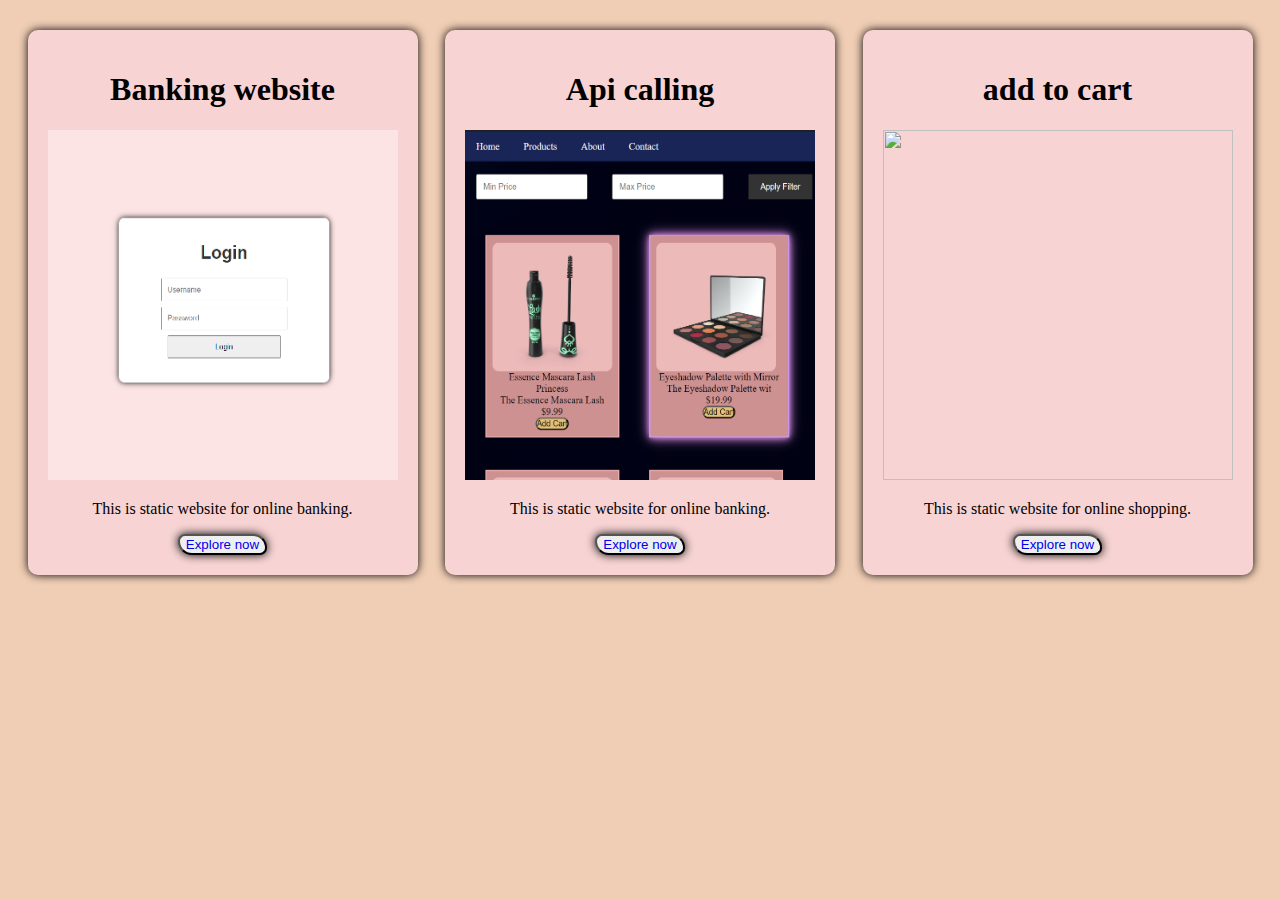
==== index.html @ a4f7a119 "Add files via upload" ====
<!DOCTYPE html>
<html lang="en">
<head>
    <meta charset="UTF-8">
    <meta name="viewport" content="width=device-width, initial-scale=1.0">
    <title>java_script-works</title>
    <link rel="stylesheet" href="style.css">
</head>
<body>
    <div class="container">
        <div class="container1">
            <h1>Banking website</h1>
            <img  class="image"src="banking.png" alt="">
           
            <p>This is static website for online banking.</p>
            <button class="btn"><a href="sebi.html"> Explore now</a></button>
        </div>
        <div class="container1">
            <h1>Api calling</h1>
            <img  class="image"src="api.png" alt="">
           
            <p>This is static website for online banking.</p>
            <button class="btn"><a href="api.html"> Explore now</a></button>
        </div>
        <div class="container1">
            <h1>add to cart</h1>
            <img  class="image"src="Capture.png" alt="">
           
            <p>This is static website for online shopping.</p>
            <button class="btn"><a href="addtocart.html"> Explore now</a></button>
        </div>
    </div>
</body>
</html>
---- style.css ----
body{
    margin: 0;
    padding: 0;
    background-color: rgb(240, 206, 181);
}
.container{
    display: flex;
    justify-content: space-evenly;
    justify-items: center;    
    row-gap: 20px;
    flex-wrap: wrap;
    padding-top: 30px;
   

   
}
.container1{
    background-color: #f7d3d3;
    padding: 20px;
    border-radius: 10px;
    box-shadow: 0 0 10px;
    width: 350px;
    transition: 0.5s ease;
    text-align: center;
}
.container1:hover{
    background-color: rgb(167, 237, 237);
    width: 360px;
    
}
.container2{
    background-color: #32c6e0;
    padding: 20px;
    border-radius: 10px;
    box-shadow: 0 0 10px;
    width: 350px;
    text-align: center;
}
.container3{
    background-color: #fff;
    padding: 20px;
    border-radius: 10px;
    box-shadow: 0 0 10px;
    width: 350px;
    text-align: center;
}
.image{
    height: 350px;
    width: 350px;
}
a{
 text-decoration: none;
} 
.btn{
    border-radius: 10px 20px;
    box-shadow: 0 0 10px;
}
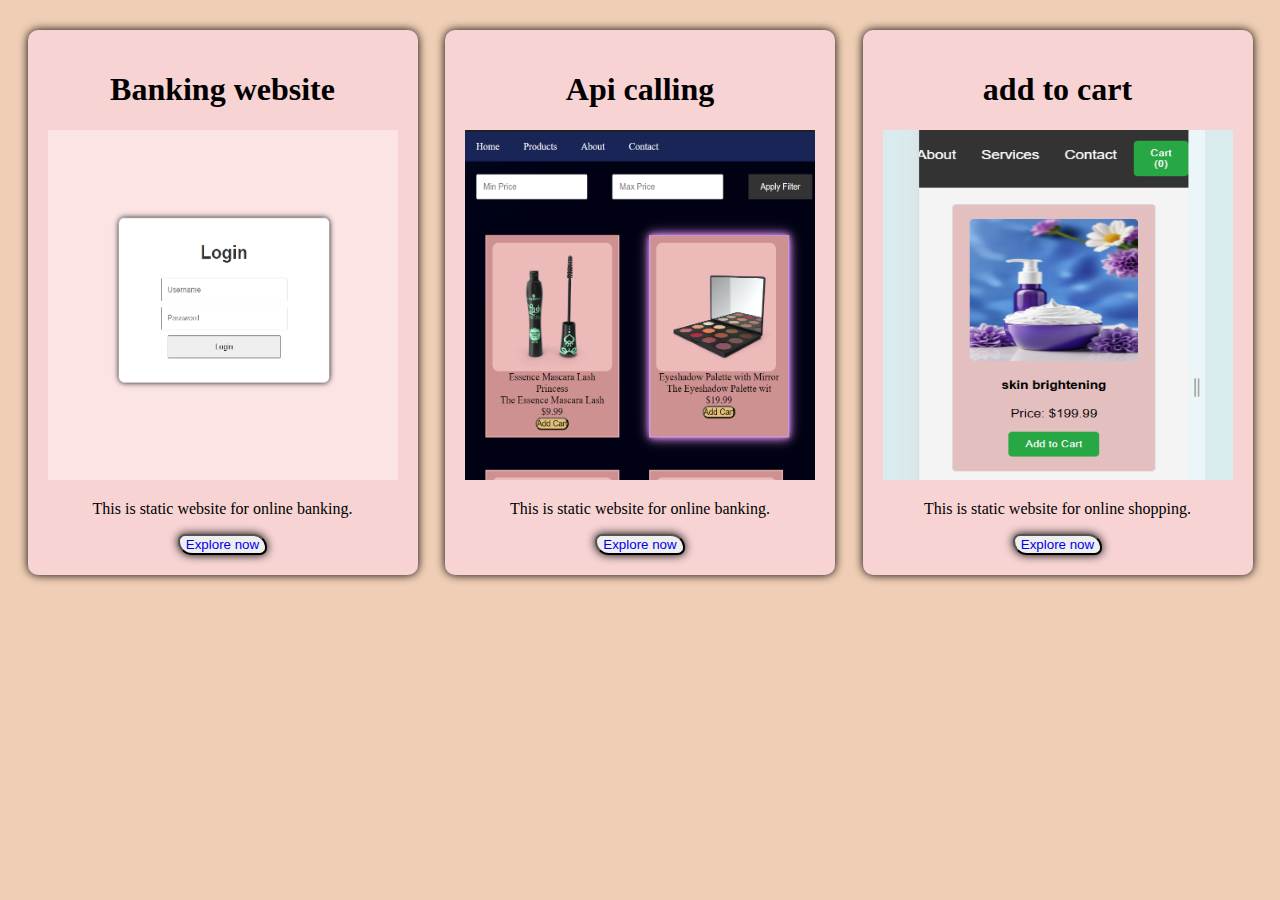
==== commit fb86f2ad: "Update index.html" ====
--- a/index.html
+++ b/index.html
@@ -24,11 +24,11 @@
         </div>
         <div class="container1">
             <h1>add to cart</h1>
-            <img  class="image"src="Capture.png" alt="">
+            <img  class="image"src="Capture.PNG" alt="">
            
             <p>This is static website for online shopping.</p>
             <button class="btn"><a href="addtocart.html"> Explore now</a></button>
         </div>
     </div>
 </body>
-</html>+</html>
